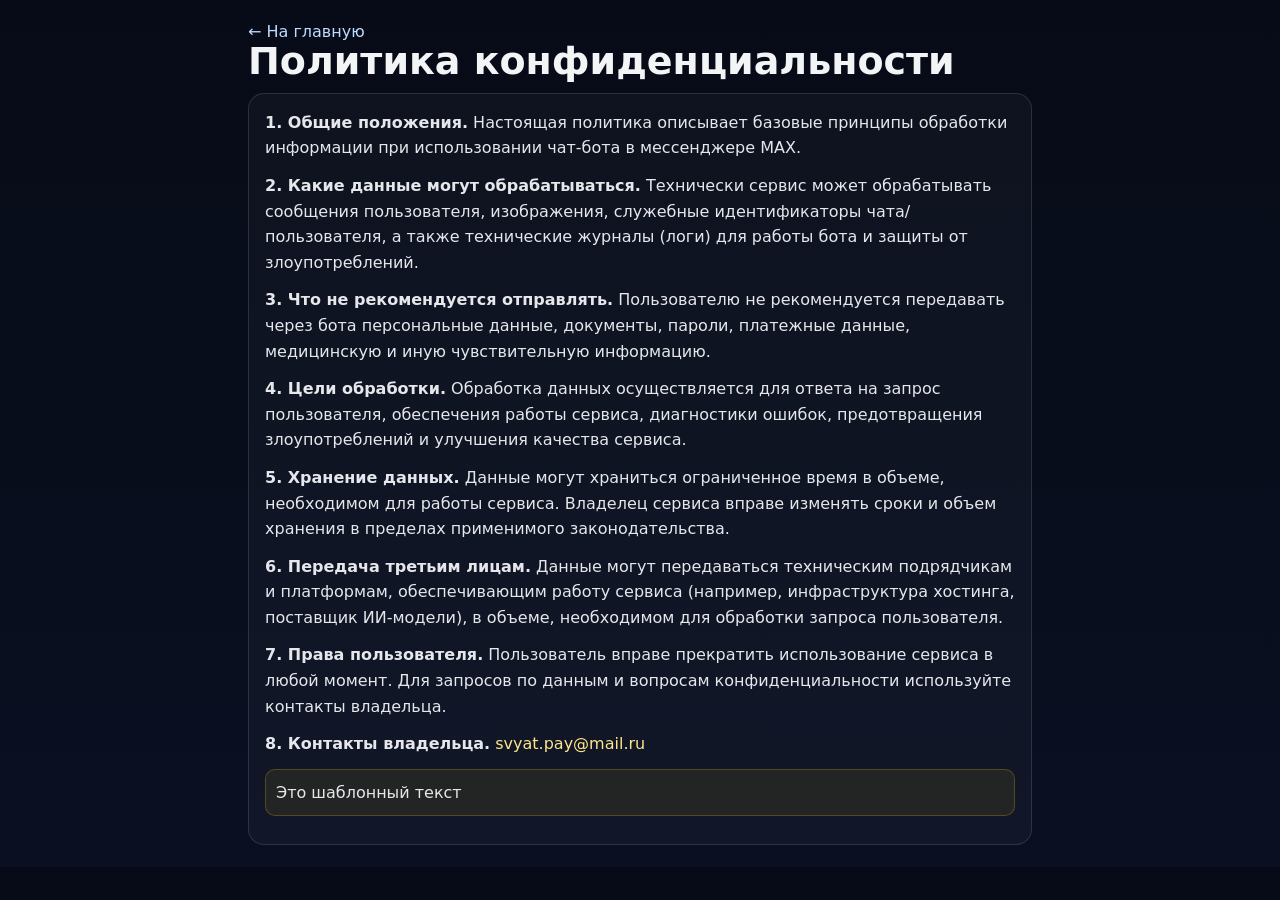
==== privacy.html @ daf4da46 "Add files via upload" ====
<!doctype html>
<html lang="ru">
<head>
  <meta charset="UTF-8" />
  <meta name="viewport" content="width=device-width, initial-scale=1.0" />
  <title>Политика конфиденциальности — Бот в MAX ChatGPT 5.2</title>
  <link rel="stylesheet" href="styles.css" />
</head>
<body>
  <main class="section">
    <div class="container narrow">
      <a href="index.html" class="back-link">← На главную</a>
      <h1>Политика конфиденциальности</h1>

      <div class="legal">
        <p><strong>1. Общие положения.</strong> Настоящая политика описывает базовые принципы обработки информации при использовании чат-бота в мессенджере MAX.</p>

        <p><strong>2. Какие данные могут обрабатываться.</strong> Технически сервис может обрабатывать сообщения пользователя, изображения, служебные идентификаторы чата/пользователя, а также технические журналы (логи) для работы бота и защиты от злоупотреблений.</p>

        <p><strong>3. Что не рекомендуется отправлять.</strong> Пользователю не рекомендуется передавать через бота персональные данные, документы, пароли, платежные данные, медицинскую и иную чувствительную информацию.</p>

        <p><strong>4. Цели обработки.</strong> Обработка данных осуществляется для ответа на запрос пользователя, обеспечения работы сервиса, диагностики ошибок, предотвращения злоупотреблений и улучшения качества сервиса.</p>

        <p><strong>5. Хранение данных.</strong> Данные могут храниться ограниченное время в объеме, необходимом для работы сервиса. Владелец сервиса вправе изменять сроки и объем хранения в пределах применимого законодательства.</p>

        <p><strong>6. Передача третьим лицам.</strong> Данные могут передаваться техническим подрядчикам и платформам, обеспечивающим работу сервиса (например, инфраструктура хостинга, поставщик ИИ-модели), в объеме, необходимом для обработки запроса пользователя.</p>

        <p><strong>7. Права пользователя.</strong> Пользователь вправе прекратить использование сервиса в любой момент. Для запросов по данным и вопросам конфиденциальности используйте контакты владельца.</p>

        <p><strong>8. Контакты владельца.</strong> <span class="placeholder">svyat.pay@mail.ru</span></p>

        <p class="note">Это шаблонный текст</p>
      </div>
    </div>
  </main>
</body>
</html>
---- styles.css ----
* { box-sizing: border-box; }
:root {
  --bg: #0b1020;
  --bg-soft: #121931;
  --card: #111827;
  --text: #f3f4f6;
  --muted: #c7d2fe;
  --line: rgba(255,255,255,.12);
  --accent: #22c55e;
  --accent2: #3b82f6;
}
html, body {
  margin: 0; padding: 0;
  font-family: Inter, system-ui, -apple-system, Segoe UI, Roboto, Arial, sans-serif;
  color: var(--text);
  background: linear-gradient(180deg, #070b17 0%, #0a1022 100%);
}
.container { max-width: 1100px; margin: 0 auto; padding: 0 18px; }
.narrow { max-width: 820px; }
.hero { padding: 32px 0 12px; }
.hero-grid {
  display: grid;
  grid-template-columns: 360px 1fr;
  gap: 28px;
  align-items: center;
}
.hero-card {
  background: linear-gradient(180deg, rgba(255,255,255,.04), rgba(255,255,255,.02));
  border: 1px solid var(--line);
  border-radius: 24px;
  padding: 18px;
  box-shadow: 0 20px 60px rgba(0,0,0,.35);
}
.avatar {
  width: 100%;
  border-radius: 18px;
  display: block;
  background: #e5e7eb;
}
.badge {
  display: inline-block;
  border: 1px solid rgba(34,197,94,.35);
  color: #d1fae5;
  background: rgba(34,197,94,.12);
  padding: 6px 10px;
  border-radius: 999px;
  font-size: 13px;
  margin-bottom: 10px;
}
h1 { font-size: 38px; margin: 0 0 10px; line-height: 1.1; }
h2 { font-size: 28px; margin: 0 0 16px; }
h3 { margin: 0 0 8px; font-size: 19px; }
.lead { color: #dbeafe; font-size: 18px; line-height: 1.55; margin: 0 0 18px; }
.hint { color: #cbd5e1; font-size: 13px; }
code {
  background: rgba(255,255,255,.07);
  border: 1px solid var(--line);
  padding: 2px 6px; border-radius: 6px;
}
.buttons { display: flex; gap: 10px; flex-wrap: wrap; margin: 6px 0 10px; }
.btn {
  text-decoration: none; color: white; padding: 11px 14px;
  border-radius: 12px; border: 1px solid transparent; font-weight: 600;
  display: inline-flex; align-items: center;
}
.btn-primary { background: linear-gradient(90deg, var(--accent2), #2563eb); }
.btn-secondary { background: rgba(255,255,255,.04); border-color: var(--line); }

.section { padding: 22px 0; }
.muted { background: rgba(255,255,255,.02); border-top: 1px solid var(--line); border-bottom: 1px solid var(--line); }
.grid {
  display: grid; gap: 12px;
  grid-template-columns: repeat(2, minmax(0, 1fr));
}
.card {
  border: 1px solid var(--line);
  background: rgba(255,255,255,.03);
  border-radius: 16px;
  padding: 14px;
}
.card p { margin: 0; color: #d1d5db; line-height: 1.5; }

.list { margin: 0; padding-left: 20px; }
.list li { margin: 8px 0; line-height: 1.55; color: #e2e8f0; }

.legal {
  border: 1px solid var(--line);
  background: rgba(255,255,255,.03);
  border-radius: 16px;
  padding: 16px;
}
.legal p { margin: 0 0 12px; line-height: 1.6; color: #e5e7eb; }
.note {
  margin-top: 12px;
  padding: 10px;
  border-radius: 10px;
  background: rgba(250, 204, 21, .08);
  border: 1px solid rgba(250, 204, 21, .22);
  color: #fef3c7;
}
.contacts {
  margin-top: 12px;
  padding-top: 10px;
  border-top: 1px dashed var(--line);
}
.placeholder { color: #fde68a; }

.footer {
  border-top: 1px solid var(--line);
  margin-top: 14px;
  padding: 18px 0 28px;
}
.footer-line {
  display: flex; justify-content: space-between; align-items: center; gap: 10px; flex-wrap: wrap;
  color: #cbd5e1;
}
.footer-links a, .back-link {
  color: #bfdbfe; text-decoration: none;
}
.footer-links a:hover, .back-link:hover { text-decoration: underline; }

@media (max-width: 860px) {
  .hero-grid { grid-template-columns: 1fr; }
  h1 { font-size: 30px; }
  .grid { grid-template-columns: 1fr; }
}
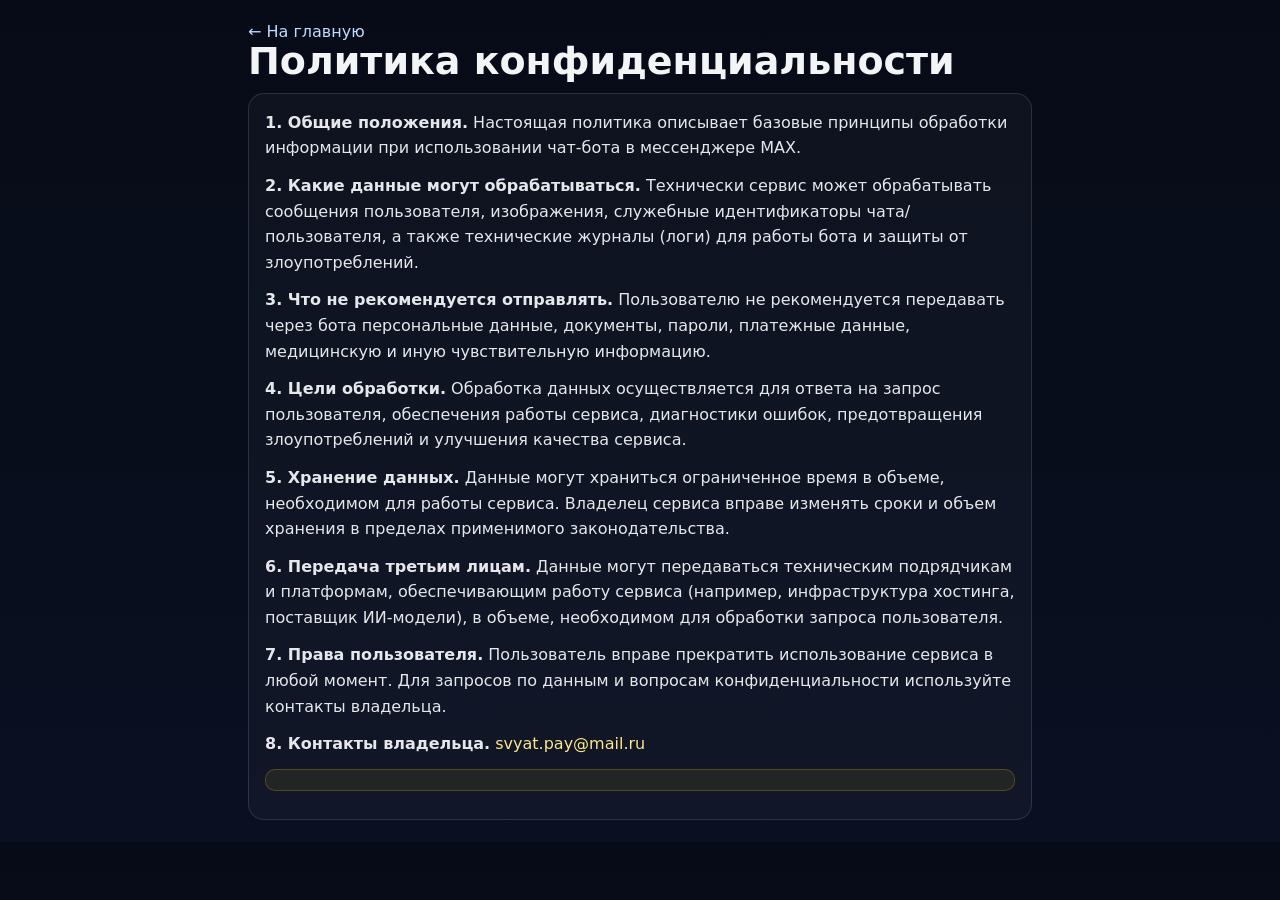
==== commit 09ee4160: "Clean up privacy policy template Removed placeholder text from the privacy policy." ====
--- a/privacy.html
+++ b/privacy.html
@@ -29,7 +29,7 @@
 
         <p><strong>8. Контакты владельца.</strong> <span class="placeholder">svyat.pay@mail.ru</span></p>
 
-        <p class="note">Это шаблонный текст</p>
+        <p class="note"></p>
       </div>
     </div>
   </main>
